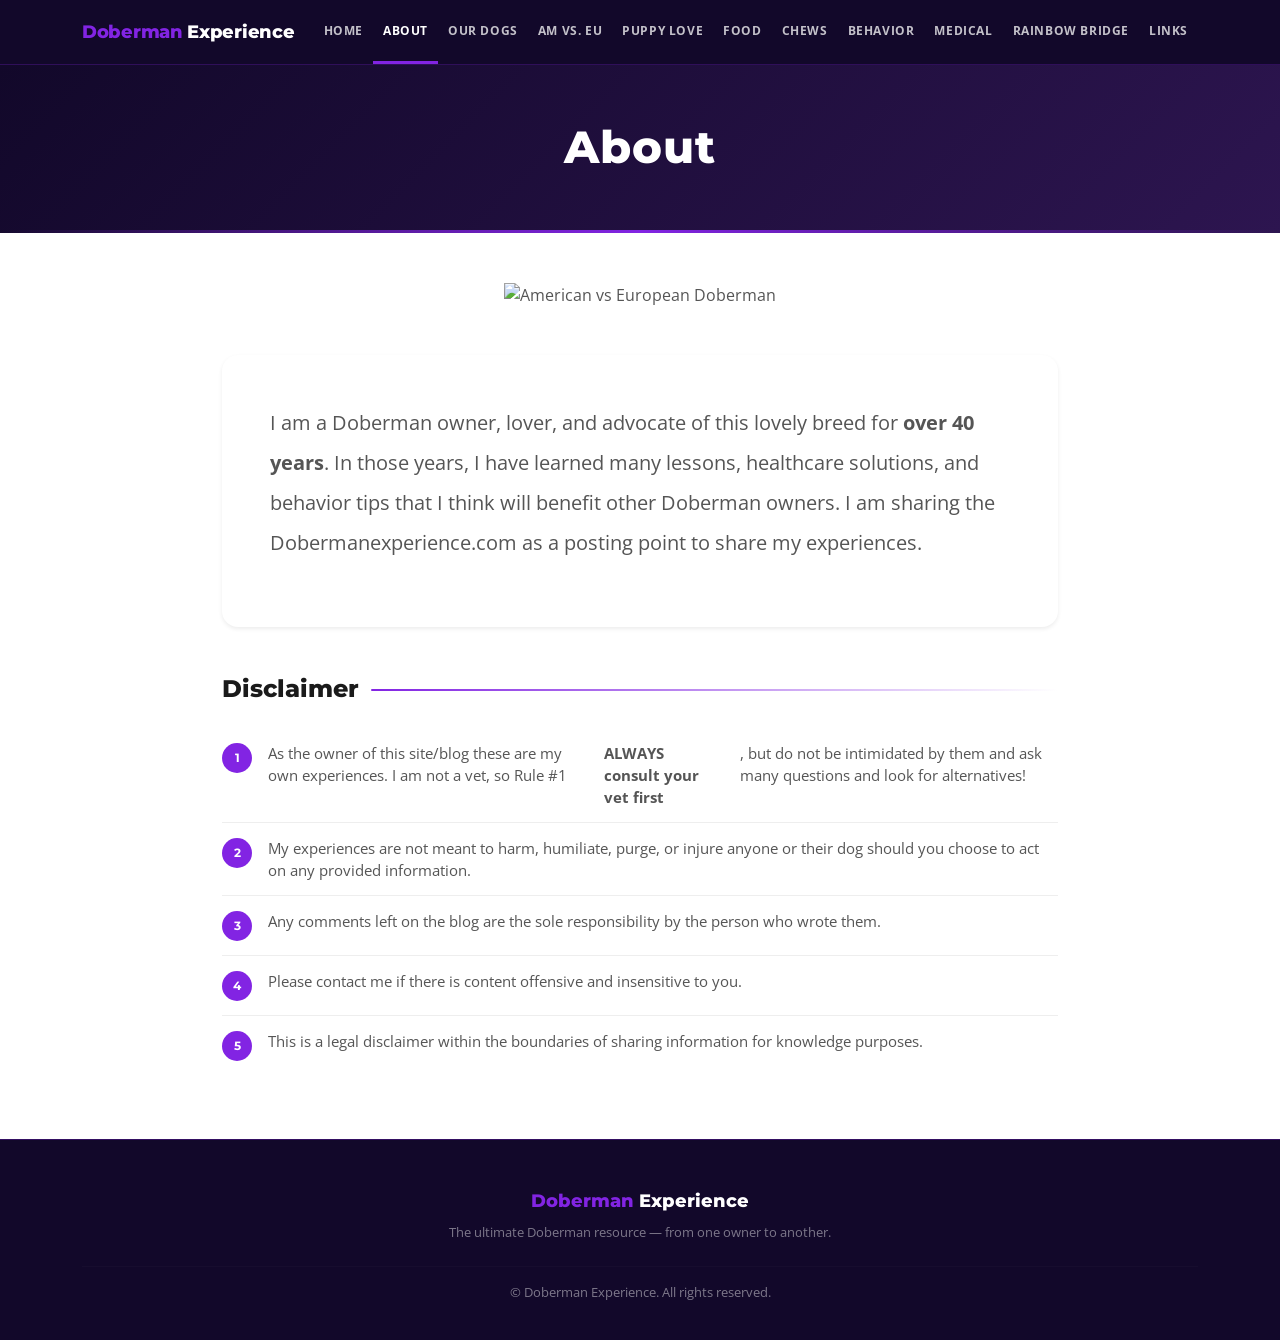
==== about.html @ 3749f002 "Initial static site build for dobermanexperience.com Bootstrap 5 static HTML/CSS site with all origi" ====
<!DOCTYPE html>
<html lang="en">
<head>
  <meta charset="UTF-8">
  <meta name="viewport" content="width=device-width, initial-scale=1.0">
  <title>About – Doberman Experience</title>
  <link rel="stylesheet" href="https://cdn.jsdelivr.net/npm/bootstrap@5.3.3/dist/css/bootstrap.min.css">
  <link rel="stylesheet" href="https://cdn.jsdelivr.net/npm/bootstrap-icons@1.11.3/font/bootstrap-icons.min.css">
  <link rel="stylesheet" href="css/styles.css">
</head>
<body>

  <nav class="navbar navbar-expand-xl sticky-top site-navbar">
    <div class="container">
      <a class="navbar-brand" href="index.html"><span>Doberman</span> Experience</a>
      <button class="navbar-toggler" type="button" data-bs-toggle="collapse" data-bs-target="#siteNav" aria-label="Toggle navigation">
        <span class="navbar-toggler-icon"></span>
      </button>
      <div class="collapse navbar-collapse" id="siteNav">
        <ul class="navbar-nav ms-auto">
          <li class="nav-item"><a class="nav-link" href="index.html">Home</a></li>
          <li class="nav-item"><a class="nav-link active" href="about.html">About</a></li>
          <li class="nav-item"><a class="nav-link" href="our-dogs.html">Our Dogs</a></li>
          <li class="nav-item"><a class="nav-link" href="american-vs-european.html">Am vs. EU</a></li>
          <li class="nav-item"><a class="nav-link" href="puppy-love.html">Puppy Love</a></li>
          <li class="nav-item"><a class="nav-link" href="food.html">Food</a></li>
          <li class="nav-item"><a class="nav-link" href="chews.html">Chews</a></li>
          <li class="nav-item"><a class="nav-link" href="behavior.html">Behavior</a></li>
          <li class="nav-item"><a class="nav-link" href="medical-conditions.html">Medical</a></li>
          <li class="nav-item"><a class="nav-link" href="rainbow-bridge.html">Rainbow Bridge</a></li>
          <li class="nav-item"><a class="nav-link" href="links.html">Links</a></li>
        </ul>
      </div>
    </div>
  </nav>

  <div class="page-hero">
    <h1>About</h1>
  </div>

  <main class="py-5">
    <div class="container" style="max-width:860px;">

      <div class="text-center mb-5">
        <img src="https://i0.wp.com/dobermanexperience.com/wp-content/uploads/2017/06/american-vs-european-doberman.png"
             alt="American vs European Doberman"
             class="img-fluid"
             style="max-width:280px;">
      </div>

      <div class="bg-white rounded-4 p-4 p-md-5 shadow-sm mb-5">
        <p class="fs-5 lh-lg">I am a Doberman owner, lover, and advocate of this lovely breed for <strong>over 40 years</strong>. In those years, I have learned many lessons, healthcare solutions, and behavior tips that I think will benefit other Doberman owners. I am sharing the Dobermanexperience.com as a posting point to share my experiences.</p>
      </div>

      <h2 class="section-heading">Disclaimer</h2>

      <ul class="disclaimer-list">
        <li>As the owner of this site/blog these are my own experiences. I am not a vet, so Rule #1 <strong>ALWAYS consult your vet first</strong>, but do not be intimidated by them and ask many questions and look for alternatives!</li>
        <li>My experiences are not meant to harm, humiliate, purge, or injure anyone or their dog should you choose to act on any provided information.</li>
        <li>Any comments left on the blog are the sole responsibility by the person who wrote them.</li>
        <li>Please contact me if there is content offensive and insensitive to you.</li>
        <li>This is a legal disclaimer within the boundaries of sharing information for knowledge purposes.</li>
      </ul>

    </div>
  </main>

  <footer class="site-footer">
    <div class="container text-center">
      <div class="footer-brand"><span>Doberman</span> Experience</div>
      <p>The ultimate Doberman resource — from one owner to another.</p>
      <hr class="footer-divider">
      <p>&copy; Doberman Experience. All rights reserved.</p>
    </div>
  </footer>

  <script src="https://cdn.jsdelivr.net/npm/bootstrap@5.3.3/dist/js/bootstrap.bundle.min.js"></script>
</body>
</html>
---- css/styles.css ----
/* ============================================================
   Doberman Experience – Bootstrap 5 Custom Theme
   Edit CSS variables at the top to retheme the whole site.
   ============================================================ */

@import url('https://fonts.googleapis.com/css2?family=Montserrat:wght@400;600;700;800&family=Open+Sans:wght@300;400;600&display=swap');

/* ── Bootstrap primary colour override ── */
:root {
  --bs-primary:          #8224e3;
  --bs-primary-rgb:      130, 36, 227;
  --bs-link-color:       #8224e3;
  --bs-link-hover-color: #6a1db8;
  --bs-body-font-family: 'Open Sans', sans-serif;
  --bs-body-color:       #555;

  /* brand extras */
  --brand-dark:   #12082a;
  --brand-mid:    #2d1550;
  --brand-purple: #8224e3;
  --brand-light:  #f4eeff;
}

/* ── Base typography ── */
h1, h2, h3, h4, h5, h6, .navbar-brand {
  font-family: 'Montserrat', sans-serif;
}

/* ── Navbar ── */
.site-navbar {
  background: var(--brand-dark);
  backdrop-filter: blur(12px);
  border-bottom: 1px solid rgba(130,36,227,0.25);
  padding-top: 0;
  padding-bottom: 0;
}

.site-navbar .navbar-brand {
  font-size: 1.15rem;
  font-weight: 800;
  letter-spacing: -0.3px;
  color: #fff;
  padding: 14px 0;
}

.site-navbar .navbar-brand span {
  color: var(--brand-purple);
}

.site-navbar .nav-link {
  font-size: 0.72rem;
  font-weight: 700;
  letter-spacing: 0.6px;
  text-transform: uppercase;
  color: rgba(255,255,255,0.75) !important;
  padding: 22px 10px !important;
  border-bottom: 3px solid transparent;
  transition: color 0.2s, border-color 0.2s;
}

.site-navbar .nav-link:hover,
.site-navbar .nav-link.active {
  color: #fff !important;
  border-bottom-color: var(--brand-purple);
}

.site-navbar .navbar-toggler {
  border-color: rgba(255,255,255,0.2);
  padding: 6px 10px;
}
.site-navbar .navbar-toggler-icon {
  background-image: url("data:image/svg+xml,%3csvg xmlns='http://www.w3.org/2000/svg' viewBox='0 0 30 30'%3e%3cpath stroke='rgba(255,255,255,0.8)' stroke-linecap='round' stroke-miterlimit='10' stroke-width='2' d='M4 7h22M4 15h22M4 23h22'/%3e%3c/svg%3e");
}

/* Mobile nav */
@media (max-width: 1199px) {
  .site-navbar .nav-link {
    padding: 12px 0 !important;
    border-bottom: 1px solid rgba(255,255,255,0.06) !important;
    border-left: 3px solid transparent;
  }
  .site-navbar .nav-link:hover,
  .site-navbar .nav-link.active {
    border-left-color: var(--brand-purple);
    border-bottom-color: rgba(255,255,255,0.06) !important;
    padding-left: 10px !important;
  }
}

/* ── Homepage hero ── */
.hero {
  position: relative;
  height: 520px;
  display: flex;
  align-items: center;
  justify-content: center;
  text-align: center;
  overflow: hidden;
  background: var(--brand-dark);
}

.hero-bg {
  position: absolute;
  inset: 0;
  background-size: cover;
  background-position: center;
  opacity: 0.35;
  transform: scale(1.05);
  transition: transform 8s ease-out;
}

.hero-bg.loaded { transform: scale(1); }

.hero-overlay {
  position: absolute;
  inset: 0;
  background: linear-gradient(
    180deg,
    rgba(18,8,42,0.3) 0%,
    rgba(18,8,42,0.7) 100%
  );
}

.hero-content {
  position: relative;
  z-index: 2;
}

.hero-content h2 {
  font-size: clamp(2.5rem, 6vw, 5rem);
  font-weight: 800;
  color: #fff;
  letter-spacing: 6px;
  text-transform: uppercase;
  text-shadow: 0 4px 24px rgba(0,0,0,0.5);
  margin-bottom: 0.3rem;
}

.hero-content .hero-sub {
  font-size: 1rem;
  color: rgba(255,255,255,0.7);
  letter-spacing: 6px;
  text-transform: uppercase;
  margin: 0;
}

.hero-badge {
  display: inline-block;
  margin-bottom: 1.5rem;
  padding: 5px 16px;
  background: rgba(130,36,227,0.35);
  border: 1px solid rgba(130,36,227,0.6);
  border-radius: 50px;
  font-size: 0.72rem;
  font-weight: 700;
  letter-spacing: 3px;
  text-transform: uppercase;
  color: rgba(255,255,255,0.85);
}

/* ── Inner page hero ── */
.page-hero {
  background: linear-gradient(135deg, var(--brand-dark) 0%, var(--brand-mid) 100%);
  padding: 56px 24px 52px;
  text-align: center;
  position: relative;
  overflow: hidden;
}

.page-hero::after {
  content: '';
  position: absolute;
  bottom: 0;
  left: 0;
  right: 0;
  height: 3px;
  background: linear-gradient(90deg, transparent, var(--brand-purple), transparent);
}

.page-hero h1 {
  color: #fff;
  font-size: clamp(1.8rem, 4vw, 2.8rem);
  font-weight: 800;
  letter-spacing: 1px;
  margin-bottom: 0.4rem;
}

.page-hero p {
  color: rgba(255,255,255,0.65);
  font-size: 0.85rem;
  letter-spacing: 3px;
  text-transform: uppercase;
  margin-bottom: 0;
}

.page-hero a { color: rgba(255,255,255,0.8); text-decoration: underline; }
.page-hero a:hover { color: #fff; }

/* ── Section headings ── */
.section-heading {
  font-size: 1.5rem;
  font-weight: 800;
  color: #1a1a1a;
  margin-bottom: 1.5rem;
  display: flex;
  align-items: center;
  gap: 12px;
}
.section-heading::after {
  content: '';
  flex: 1;
  height: 2px;
  background: linear-gradient(90deg, var(--brand-purple), transparent);
  border-radius: 2px;
}

/* ── Dog / content cards ── */
.dog-card {
  border: none;
  border-radius: 16px;
  overflow: hidden;
  box-shadow: 0 4px 20px rgba(0,0,0,0.08);
  transition: transform 0.25s ease, box-shadow 0.25s ease;
  background: #fff;
  height: 100%;
}

.dog-card:hover {
  transform: translateY(-6px);
  box-shadow: 0 16px 40px rgba(130,36,227,0.18);
}

.dog-card .card-img-top {
  height: 280px;
  object-fit: cover;
  object-position: top;
}

.dog-card .card-body { padding: 1.25rem 1.4rem; }

.dog-card .card-title {
  font-size: 0.95rem;
  font-weight: 700;
  color: var(--brand-purple);
  margin-bottom: 0.3rem;
}

.dog-card .card-text {
  font-size: 0.82rem;
  color: #888;
  margin-bottom: 0;
}

/* ── Memorial cards ── */
.memorial-card {
  border: none;
  border-radius: 16px;
  overflow: hidden;
  box-shadow: 0 4px 20px rgba(0,0,0,0.1);
  text-align: center;
  background: #fff;
  transition: transform 0.25s, box-shadow 0.25s;
}
.memorial-card:hover {
  transform: translateY(-4px);
  box-shadow: 0 12px 32px rgba(0,0,0,0.15);
}
.memorial-card img {
  width: 100%;
  height: 220px;
  object-fit: cover;
}
.memorial-card .memorial-body {
  padding: 1rem;
}
.memorial-card h5 {
  font-size: 0.95rem;
  font-weight: 700;
  margin-bottom: 0.2rem;
  color: #1a1a1a;
}
.memorial-card p {
  font-size: 0.82rem;
  color: #999;
  margin: 0;
}

/* ── Resource link items ── */
.resource-link {
  display: flex;
  align-items: center;
  gap: 12px;
  padding: 13px 16px;
  background: #fff;
  border: 1px solid #eee;
  border-left: 4px solid var(--brand-purple);
  border-radius: 0 10px 10px 0;
  margin-bottom: 10px;
  text-decoration: none;
  color: #333;
  font-weight: 600;
  font-size: 0.9rem;
  transition: background 0.15s, transform 0.15s, box-shadow 0.15s;
}
.resource-link:hover {
  background: var(--brand-light);
  color: var(--brand-purple);
  text-decoration: none;
  transform: translateX(4px);
  box-shadow: 0 4px 12px rgba(130,36,227,0.12);
}
.resource-link i {
  color: var(--brand-purple);
  font-size: 0.8rem;
  flex-shrink: 0;
}

/* ── Custom alerts ── */
.alert-brand-warning {
  background: #fff8e1;
  border-color: #f5a623;
  border-left: 5px solid #f5a623;
  border-radius: 0 10px 10px 0;
  color: #5a3e00;
}

.alert-brand-info {
  background: var(--brand-light);
  border-color: var(--brand-purple);
  border-left: 5px solid var(--brand-purple);
  border-radius: 0 10px 10px 0;
  color: #3a1a60;
}

/* ── Accordion custom ── */
.accordion-item {
  border: 1px solid #eee;
  margin-bottom: 6px;
  border-radius: 10px !important;
  overflow: hidden;
}

.accordion-button {
  font-family: 'Montserrat', sans-serif;
  font-size: 0.9rem;
  font-weight: 700;
  color: #222;
  background: #fafafa;
  padding: 16px 20px;
  box-shadow: none !important;
}

.accordion-button:not(.collapsed) {
  background: var(--brand-purple);
  color: #fff;
}

.accordion-button::after {
  background-image: url("data:image/svg+xml,%3csvg xmlns='http://www.w3.org/2000/svg' viewBox='0 0 16 16' fill='%238224e3'%3e%3cpath fill-rule='evenodd' d='M1.646 4.646a.5.5 0 0 1 .708 0L8 10.293l5.646-5.647a.5.5 0 0 1 .708.708l-6 6a.5.5 0 0 1-.708 0l-6-6a.5.5 0 0 1 0-.708z'/%3e%3c/svg%3e");
}

.accordion-button:not(.collapsed)::after {
  background-image: url("data:image/svg+xml,%3csvg xmlns='http://www.w3.org/2000/svg' viewBox='0 0 16 16' fill='%23ffffff'%3e%3cpath fill-rule='evenodd' d='M1.646 4.646a.5.5 0 0 1 .708 0L8 10.293l5.646-5.647a.5.5 0 0 1 .708.708l-6 6a.5.5 0 0 1-.708 0l-6-6a.5.5 0 0 1 0-.708z'/%3e%3c/svg%3e");
}

.accordion-body {
  padding: 20px 22px;
  font-size: 0.92rem;
  line-height: 1.7;
}

/* ── Food items ── */
.food-item {
  background: #fff;
  border: 1px solid #eee;
  border-top: 3px solid var(--brand-purple);
  border-radius: 0 0 12px 12px;
  padding: 18px 20px;
  height: 100%;
  transition: box-shadow 0.2s, transform 0.2s;
}
.food-item:hover {
  box-shadow: 0 8px 24px rgba(130,36,227,0.1);
  transform: translateY(-3px);
}
.food-item h5 {
  color: var(--brand-purple);
  font-size: 0.9rem;
  font-weight: 700;
  margin-bottom: 0.5rem;
}
.food-item p { font-size: 0.85rem; color: #666; margin-bottom: 0; }

/* ── Brand recommendation cards ── */
.brand-card {
  border: none;
  border-radius: 12px;
  box-shadow: 0 2px 16px rgba(0,0,0,0.06);
  transition: box-shadow 0.2s, transform 0.2s;
  overflow: hidden;
}
.brand-card:hover {
  box-shadow: 0 8px 28px rgba(130,36,227,0.14);
  transform: translateY(-3px);
}
.brand-card .card-body { padding: 1.4rem 1.6rem; }
.brand-card .brand-name {
  font-family: 'Montserrat', sans-serif;
  font-weight: 700;
  font-size: 1rem;
  color: var(--brand-purple);
}
.brand-card .card-text { font-size: 0.88rem; color: #666; }

/* ── Buttons ── */
.btn-primary {
  background: linear-gradient(135deg, #9b35f5 0%, #6a1db8 100%);
  border: none;
  border-radius: 8px;
  font-family: 'Montserrat', sans-serif;
  font-weight: 700;
  font-size: 0.82rem;
  letter-spacing: 1px;
  text-transform: uppercase;
  padding: 12px 28px;
  box-shadow: 0 4px 14px rgba(130,36,227,0.35);
  transition: transform 0.15s, box-shadow 0.15s;
}
.btn-primary:hover {
  transform: translateY(-2px);
  box-shadow: 0 8px 20px rgba(130,36,227,0.45);
  background: linear-gradient(135deg, #a840ff 0%, #7c25d4 100%);
}
.btn-primary:active { transform: translateY(0); }

/* ── Contact form ── */
.contact-card {
  background: #fff;
  border: none;
  border-radius: 20px;
  box-shadow: 0 8px 40px rgba(0,0,0,0.08);
  padding: 2.5rem;
}
.form-label {
  font-family: 'Montserrat', sans-serif;
  font-size: 0.78rem;
  font-weight: 700;
  text-transform: uppercase;
  letter-spacing: 0.5px;
  color: #444;
  margin-bottom: 0.4rem;
}
.form-control {
  border-radius: 8px;
  border-color: #ddd;
  padding: 12px 14px;
  font-size: 0.92rem;
  transition: border-color 0.2s, box-shadow 0.2s;
}
.form-control:focus {
  border-color: var(--brand-purple);
  box-shadow: 0 0 0 3px rgba(130,36,227,0.12);
}

/* ── Links page ── */
.links-category {
  display: inline-flex;
  align-items: center;
  gap: 8px;
  padding: 5px 14px;
  border-radius: 6px;
  font-family: 'Montserrat', sans-serif;
  font-size: 0.75rem;
  font-weight: 700;
  letter-spacing: 1px;
  text-transform: uppercase;
  margin-bottom: 14px;
}
.links-category.training { background: #ffe0e0; color: #c0392b; }
.links-category.breeders { background: #d0f5e8; color: #1a7a4a; }

/* ── Disclaimer list ── */
.disclaimer-list {
  list-style: none;
  padding: 0;
  counter-reset: d;
}
.disclaimer-list li {
  counter-increment: d;
  display: flex;
  gap: 16px;
  padding: 14px 0;
  border-bottom: 1px solid #eee;
  font-size: 0.92rem;
  align-items: flex-start;
}
.disclaimer-list li:last-child { border-bottom: none; }
.disclaimer-list li::before {
  content: counter(d);
  flex-shrink: 0;
  width: 30px;
  height: 30px;
  background: var(--brand-purple);
  color: #fff;
  border-radius: 50%;
  display: flex;
  align-items: center;
  justify-content: center;
  font-size: 0.78rem;
  font-weight: 700;
  font-family: 'Montserrat', sans-serif;
  margin-top: 1px;
}

/* ── Chews DO/DON'T ── */
.do-card  { border-top: 4px solid #1a7a4a; }
.dont-card { border-top: 4px solid #c0392b; }
.special-card { border-top: 4px solid #d916b8; }

/* ── Footer ── */
.site-footer {
  background: var(--brand-dark);
  padding: 3rem 0 2rem;
  border-top: 1px solid rgba(130,36,227,0.3);
}
.site-footer .footer-brand {
  font-family: 'Montserrat', sans-serif;
  font-size: 1.1rem;
  font-weight: 800;
  color: #fff;
  margin-bottom: 0.5rem;
}
.site-footer .footer-brand span { color: var(--brand-purple); }
.site-footer p { color: rgba(255,255,255,0.45); font-size: 0.82rem; margin-bottom: 0.3rem; }
.site-footer a { color: rgba(255,255,255,0.55); }
.site-footer a:hover { color: #fff; }
.footer-divider {
  border-color: rgba(255,255,255,0.08);
  margin: 1.5rem 0 1rem;
}

/* ── Utility ── */
.text-purple { color: var(--brand-purple) !important; }
.bg-brand-light { background: var(--brand-light); }
.img-rounded { border-radius: 14px; box-shadow: 0 6px 24px rgba(0,0,0,0.12); }
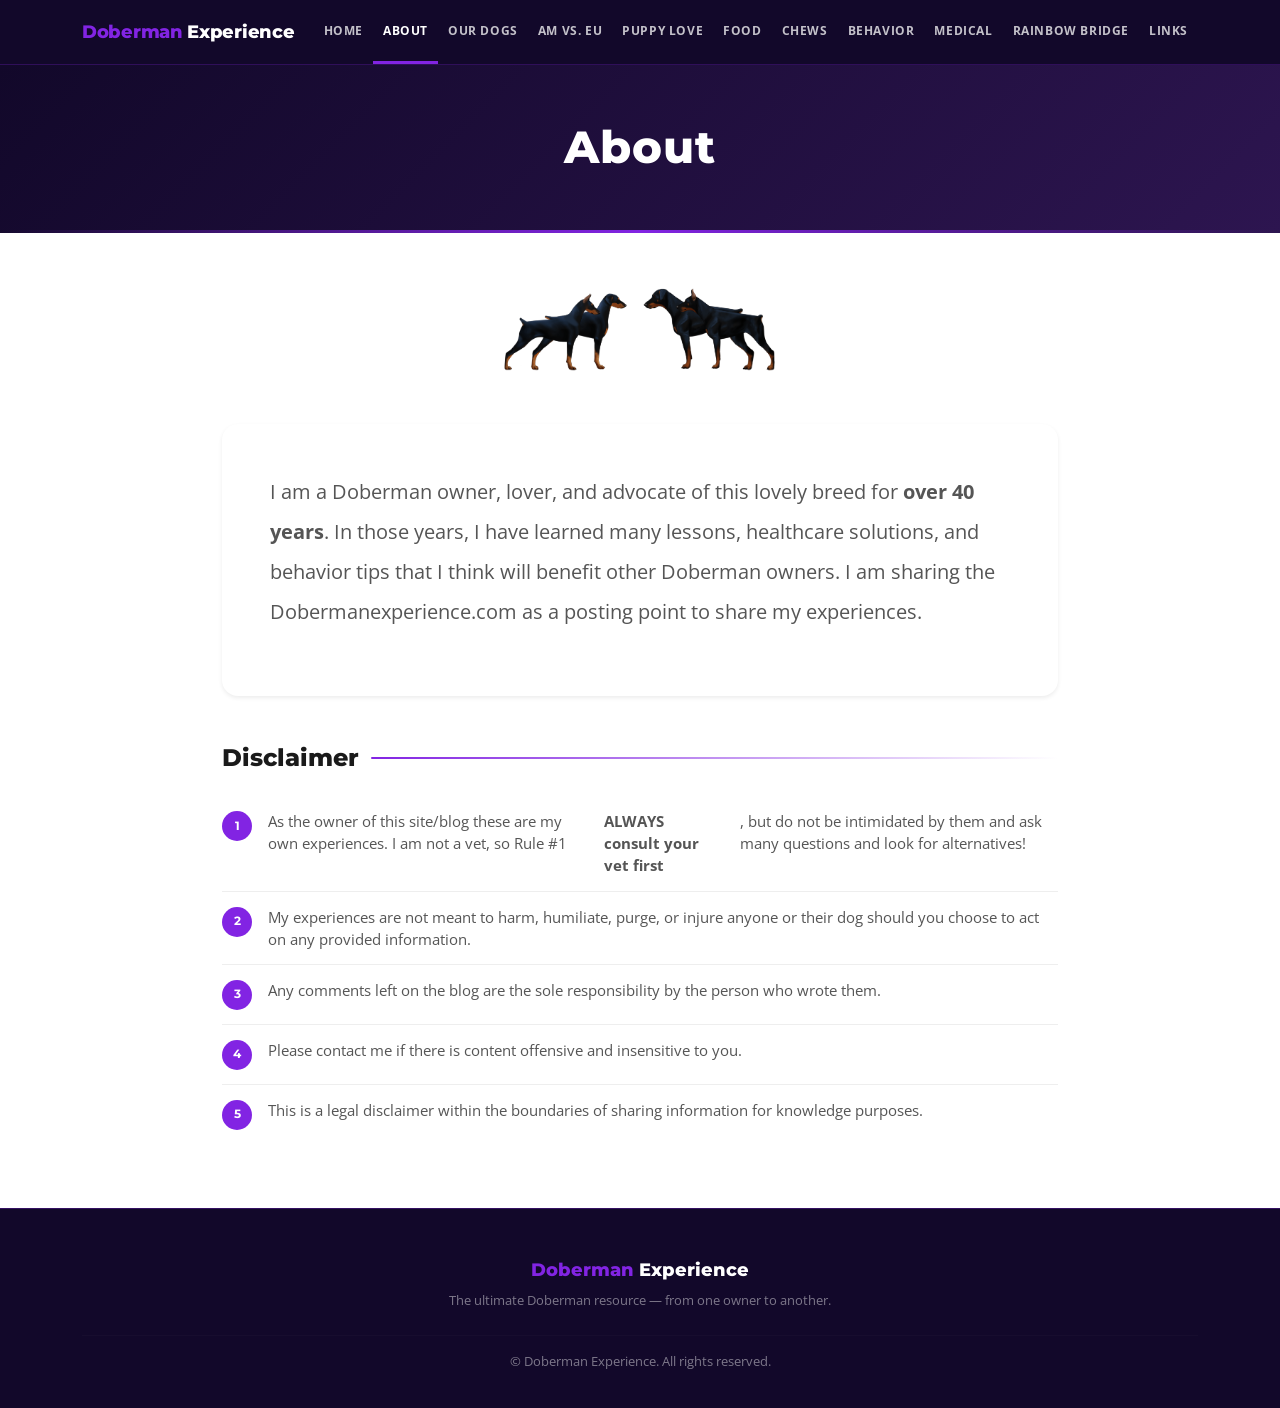
==== commit cb9dce5a: "Download images locally and update all references All 14 site images are now served from the images/" ====
--- a/about.html
+++ b/about.html
@@ -42,7 +42,7 @@
     <div class="container" style="max-width:860px;">
 
       <div class="text-center mb-5">
-        <img src="https://i0.wp.com/dobermanexperience.com/wp-content/uploads/2017/06/american-vs-european-doberman.png"
+        <img src="images/american-vs-european-doberman.png"
              alt="American vs European Doberman"
              class="img-fluid"
              style="max-width:280px;">
